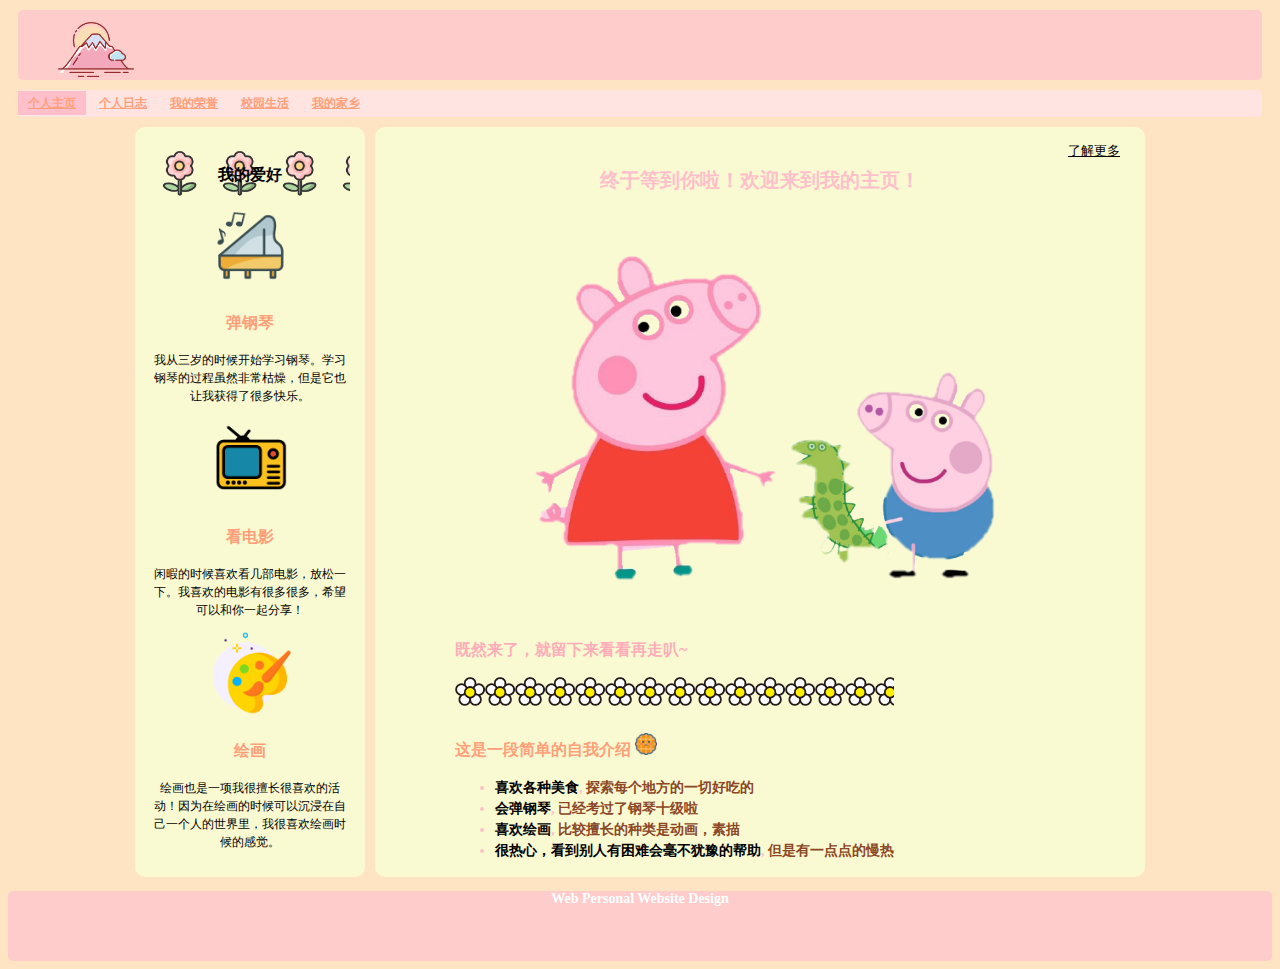
==== index.html @ 2e3a8f63 "first commit" ====
<!DOCTYPE html>
<html lang="en">
<head>
    <meta charset="UTF-8">
    <title>个人网页设计</title>
    <link rel="stylesheet" type="text/css" href="css/main.css">
</head>
<body>
<!--页眉-->
<header id="header">
<img src="img/富士山.png" style="height: 55px;margin-left: 40px;margin-top: 12px">
</header>
<!--导航栏-->
<div>
    <nav>
        <ul>
            <li class="selected"><a href="index.html">个人主页</a></li>
            <li><a href="blog.html">个人日志</a></li>
            <li><a href="invention.html">我的荣誉</a></li>
            <li><a href="life.html">校园生活</a></li>
            <li><a href="">我的家乡</a></li>
        </ul>
    </nav>
</div>
<!--内容-->
<div class="body">
    <div class="tablerow">
        <!--边栏区-->
        <div class="sider">
            <div class="hobbytitle"><p style="padding-top: 20px;font-weight: bold;font-size: 16px">我的爱好</p></div>
            <img src="img/钢琴老师-01.png" style="height: 85px">
            <p style="color: #FFA07A;font-size: 16px;font-weight: bold">弹钢琴</p>
            <p style="font-size: 12px">我从三岁的时候开始学习钢琴。学习钢琴的过程虽然非常枯燥，但是它也让我获得了很多快乐。</p>
            <img src="img/电视机.png" style="height: 85px">
            <p style="color: #FFA07A;font-size: 16px;font-weight: bold">看电影</p>
            <p style="font-size: 12px">闲暇的时候喜欢看几部电影，放松一下。我喜欢的电影有很多很多，希望可以和你一起分享！</p>
            <img src="img/绘画.png" style="height: 85px">
            <p style="color: #FFA07A;font-size: 16px;font-weight: bold">绘画</p>
            <p style="font-size: 12px">绘画也是一项我很擅长很喜欢的活动！因为在绘画的时候可以沉浸在自己一个人的世界里，我很喜欢绘画时候的感觉。</p>
        </div>
        <!--内容区-->
        <div class="main">
            <a href="more.html" style="float: right;margin-top: 15px;margin-right: 25px;font-size: 13px;font-family: 黑体;">了解更多</a>
            <h2 style="text-align: center;margin-top: 40px;font-size: 20px;color: #FFC0CB;font-family: 黑体;font-weight: bold">终于等到你啦！欢迎来到我的主页！</h2>

            <div>
                <img src="img/猪.png" style="width: 460px;margin-top: 45px;margin-left: 160px">
            </div>
            <div class="text">
                <p style="color: #FFAEB9;font-size: 16px;">既然来了，就留下来看看再走叭~</p>
                <div class="line"></div>
                <p style="font-size: 16px;color: #FFA07A;font-weight: bold">这是一段简单的自我介绍 <img src="img/华夫饼.png" style="height: 22px"></p>
                <div class="introduce">
                    <ul>
                        <li><span class="cd">喜欢各种美食</span>, <span class="artist">探索每个地方的一切好吃的</span></li>
                        <li><span class="cd">会弹钢琴</span>, <span class="artist">已经考过了钢琴十级啦</span></li>
                        <li><span class="cd">喜欢绘画</span>, <span class="artist">比较擅长的种类是动画，素描</span></li>
                        <li><span class="cd">很热心，看到别人有困难会毫不犹豫的帮助</span>, <span class="artist">但是有一点点的慢热</span></li>
                    </ul>
                </div>
            </div>

        </div>
    </div>
</div>
<!--页脚-->
<div id="footer" style="text-align: center">
<p style="color: white;font-size: 14px;font-weight: bold">Web Personal Website Design</p>
</div>
</body>
</html>
---- css/main.css ----
body{
    background-color: #FFE4C4;
}

#header{
    background-color: #ffcccc;
    height: 70px;
    margin: 10px 10px 0px 10px;
    background-size: 100%;
    border-radius: 5px;
}

nav {
    background-color: #FFE4E1;
    margin: 10px 10px 0px 10px;
    border-radius: 5px;
    font-size: 12px;
}
nav ul {
    margin: 0px;
    list-style-type: none;
    padding: 5px 0px 5px 0px;
}
nav ul li {
    display: inline;
    padding: 5px 10px 5px 10px;
}
nav ul li a:link, nav ul li a:visited {
    color: #FFA07A;
    border-bottom: none;
    font-weight: bold;
}
nav ul li.selected {
    background-color: #FFC0CB;
}

.body{
    width: 1010px;
    height: 750px;
    margin: auto;
    margin-top: 10px;
    margin-bottom: 10px;
}

.sider{
    display: inline-block;
    width: 200px;
    height: 750px;
    background-color: #FAFAD2;
    border-radius: 10px;
    text-align: center;
    font-family: 幼圆;
    line-height: 1.5;
    padding-left: 15px;
    padding-right: 15px;
    float: left;
    margin-right: 10px;
}

.hobbytitle{
    height: 60px;
    background: url("../img/花儿.png");
    background-repeat: repeat-x;
    background-size: 60px;
}

.main{
    width: 770px;
    height: 750px;
    display: inline-block;
    background-color: #FAFAD2;
    border-radius: 10px;
    font-family: 幼圆;

}

a:link{
    color: black;
}

.text{
    color: #FFC0CB;
    font-size: 28px;
    font-weight: bold;
    font-family: 幼圆;
    float: left;
    margin-left: 80px;
    margin-top: 40px;
}

#footer{
    background-color: #ffcccc;
    height: 70px;
    border-radius: 5px;
}

.line{
    height: 40px;
    width: 100%;
    background: url("/img/花 雏菊 菊花 白花.png");
    background-repeat: repeat-x;
    background-size: 30px;
}

.introduce{
    font-size: 14px;
    line-height: 1.5;
}

.cd{
    color: black;
}

.artist{
    color: #8B4726;
    font-family: 等线;
}
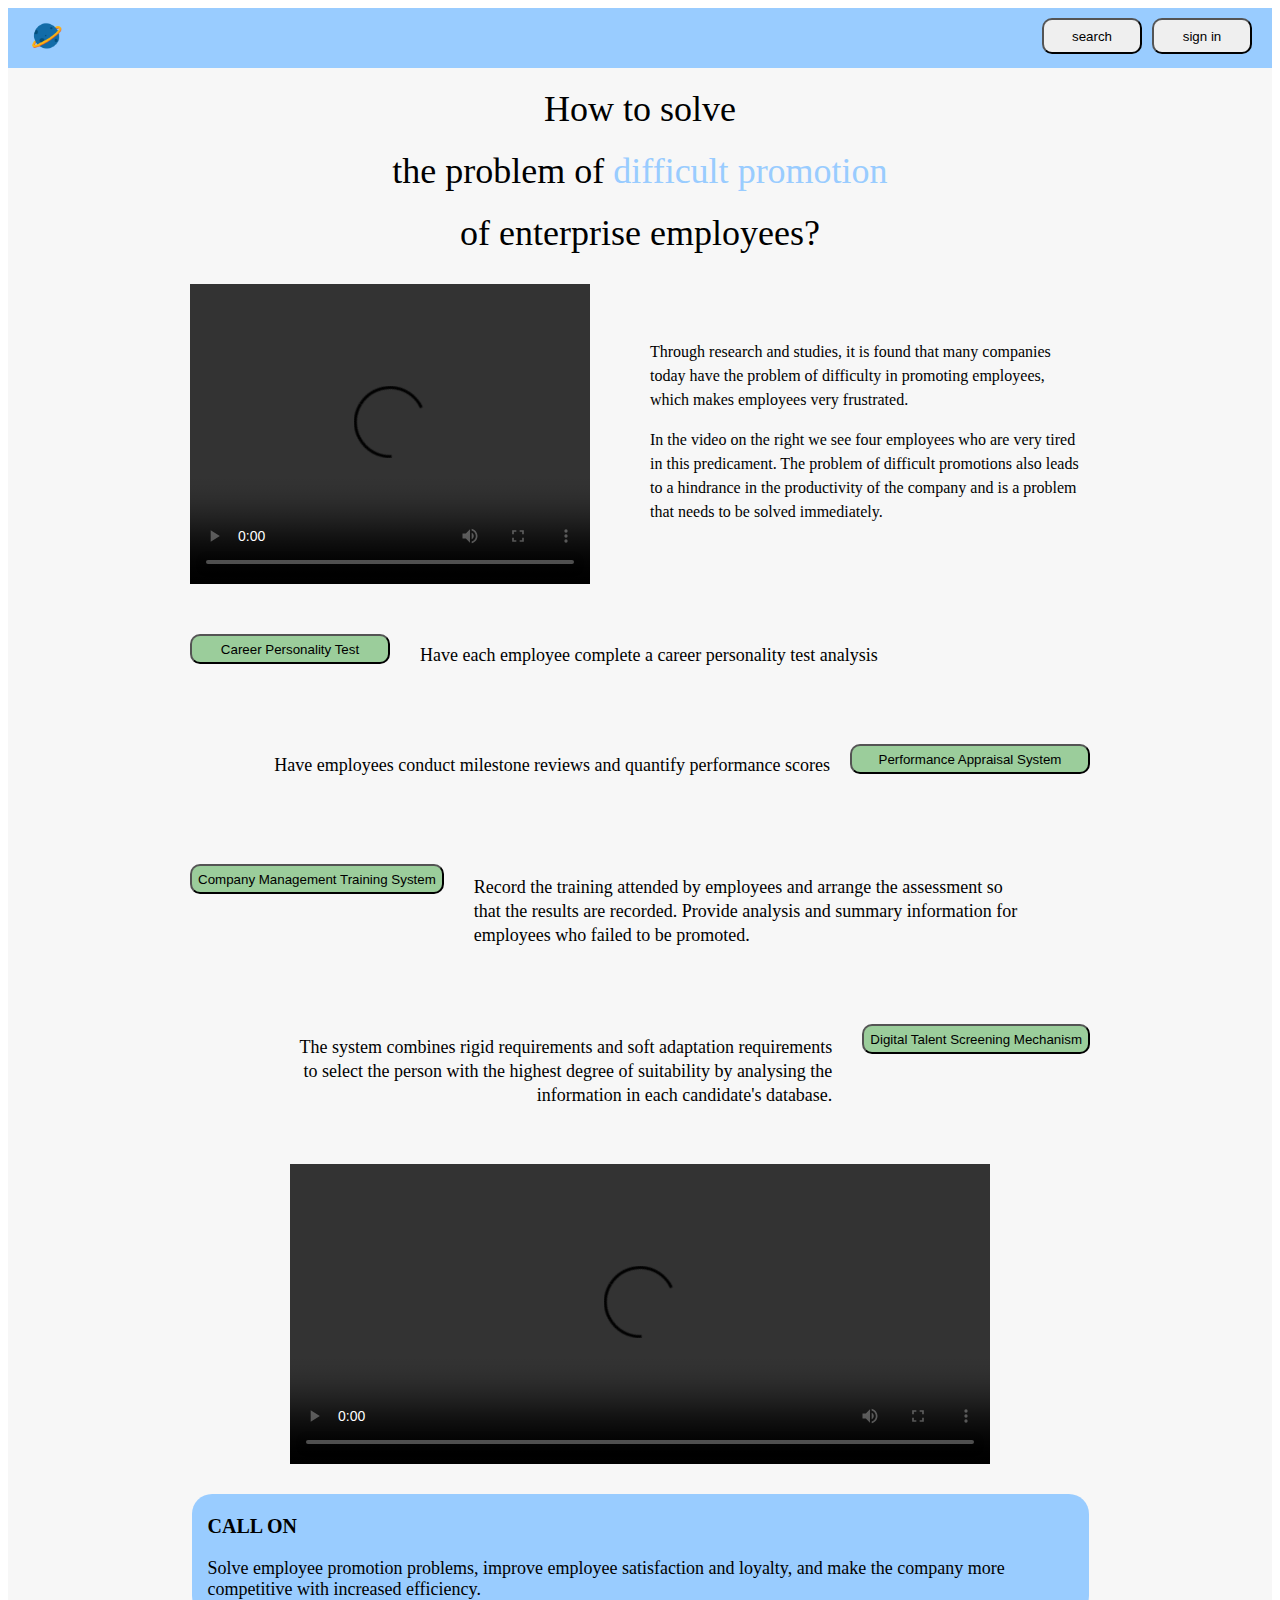
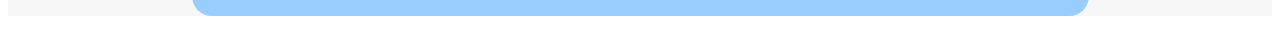
==== commit a2495931: "1" ====
--- a/index.html
+++ b/index.html
@@ -2,70 +2,205 @@
 <html lang="en">
 <head>
     <meta charset="UTF-8">
-    <title>个人网页设计</title>
-    <link rel="stylesheet" type="text/css" href="css/main.css">
+    <title>Title</title>
 </head>
 <body>
-<!--页眉-->
-<header id="header">
-<img src="img/富士山.png" style="height: 55px;margin-left: 40px;margin-top: 12px">
-</header>
-<!--导航栏-->
-<div>
-    <nav>
-        <ul>
-            <li class="selected"><a href="index.html">个人主页</a></li>
-            <li><a href="blog.html">个人日志</a></li>
-            <li><a href="invention.html">我的荣誉</a></li>
-            <li><a href="life.html">校园生活</a></li>
-            <li><a href="">我的家乡</a></li>
-        </ul>
-    </nav>
-</div>
-<!--内容-->
-<div class="body">
-    <div class="tablerow">
-        <!--边栏区-->
-        <div class="sider">
-            <div class="hobbytitle"><p style="padding-top: 20px;font-weight: bold;font-size: 16px">我的爱好</p></div>
-            <img src="img/钢琴老师-01.png" style="height: 85px">
-            <p style="color: #FFA07A;font-size: 16px;font-weight: bold">弹钢琴</p>
-            <p style="font-size: 12px">我从三岁的时候开始学习钢琴。学习钢琴的过程虽然非常枯燥，但是它也让我获得了很多快乐。</p>
-            <img src="img/电视机.png" style="height: 85px">
-            <p style="color: #FFA07A;font-size: 16px;font-weight: bold">看电影</p>
-            <p style="font-size: 12px">闲暇的时候喜欢看几部电影，放松一下。我喜欢的电影有很多很多，希望可以和你一起分享！</p>
-            <img src="img/绘画.png" style="height: 85px">
-            <p style="color: #FFA07A;font-size: 16px;font-weight: bold">绘画</p>
-            <p style="font-size: 12px">绘画也是一项我很擅长很喜欢的活动！因为在绘画的时候可以沉浸在自己一个人的世界里，我很喜欢绘画时候的感觉。</p>
-        </div>
-        <!--内容区-->
-        <div class="main">
-            <a href="more.html" style="float: right;margin-top: 15px;margin-right: 25px;font-size: 13px;font-family: 黑体;">了解更多</a>
-            <h2 style="text-align: center;margin-top: 40px;font-size: 20px;color: #FFC0CB;font-family: 黑体;font-weight: bold">终于等到你啦！欢迎来到我的主页！</h2>
-
-            <div>
-                <img src="img/猪.png" style="width: 460px;margin-top: 45px;margin-left: 160px">
-            </div>
-            <div class="text">
-                <p style="color: #FFAEB9;font-size: 16px;">既然来了，就留下来看看再走叭~</p>
-                <div class="line"></div>
-                <p style="font-size: 16px;color: #FFA07A;font-weight: bold">这是一段简单的自我介绍 <img src="img/华夫饼.png" style="height: 22px"></p>
-                <div class="introduce">
-                    <ul>
-                        <li><span class="cd">喜欢各种美食</span>, <span class="artist">探索每个地方的一切好吃的</span></li>
-                        <li><span class="cd">会弹钢琴</span>, <span class="artist">已经考过了钢琴十级啦</span></li>
-                        <li><span class="cd">喜欢绘画</span>, <span class="artist">比较擅长的种类是动画，素描</span></li>
-                        <li><span class="cd">很热心，看到别人有困难会毫不犹豫的帮助</span>, <span class="artist">但是有一点点的慢热</span></li>
-                    </ul>
-                </div>
-            </div>
-
-        </div>
-    </div>
-</div>
-<!--页脚-->
-<div id="footer" style="text-align: center">
-<p style="color: white;font-size: 14px;font-weight: bold">Web Personal Website Design</p>
+<div style="background-color: #F7F7F7 ">
+  <!--    导航栏-->
+  <div class="head">
+    <img src="../assets/img/logo.png" class="logo">
+    <button class="login">sign in</button>
+    <button class="search"><van-icon name="search" />     search</button>
+  </div>
+  <!--    内容-->
+  <div class="main">
+    <p style="margin: auto;text-align: center;font-size: 36px;padding-top: 20px">How to solve</p>
+    <p style="margin: auto;text-align: center;font-size: 36px;margin-top: 20px">the problem of<span style="color: #99ccff"> difficult promotion</span>  </p>
+    <p style="margin: auto;text-align: center;font-size: 36px;margin-top: 20px">of enterprise employees?</p>
+    <div class="contain">
+      <div class="video1">
+        <video controls width="400" height="300">
+          <source src="../assets/v1.mp4" type="video/mp4">
+        </video>
+      </div>
+      <div class="text1">
+        <p>Through research and studies, it is found that many companies today
+          have the problem of difficulty in promoting employees, which makes
+          employees very frustrated.
+        </p>
+        <p>
+          In the video on the right we see four
+          employees who are very tired in this predicament. The problem of
+          difficult promotions also leads to a hindrance in
+          the productivity of the company and is a problem that needs to be solved immediately.
+        </p>
+      </div>
+    </div>
+    <div class="contain2">
+      <button class="button1"  style="width: 200px;height: 30px;text-align: center"> Career Personality Test</button>
+      <div style="display: inline-block;position: relative;float: left;margin-left: 30px;font-size: 18px;margin-top: -7px">
+        <p>Have each employee complete a career personality test analysis</p>
+      </div>
+    </div>
+    <div class="contain1">
+      <button class="button2" style="width: 240px;height: 30px;text-align: center;display: inline-block;position: relative;float: right;"> Performance Appraisal System</button>
+      <div style="display: inline-block;position: relative;float: right;margin-left: 30px;font-size: 18px;margin-right: 20px;margin-top: -7px">
+        <p>Have employees conduct milestone reviews and quantify performance scores</p>
+      </div>
+    </div>
+    <a-divider />
+    <div class="contain4">
+      <button class="button1" style="height: 30px"> Company Management Training System</button>
+      <div style="display: inline-block;position: relative;float: left;margin-left: 30px;font-size: 18px;width: 550px;margin-top: -7px;line-height: 24px">
+        <p>Record the training attended by employees and arrange the assessment so that the results are recorded.
+          Provide analysis and summary information for employees who failed to be promoted.</p>
+      </div>
+    </div>
+    <div class="contain3" >
+      <button class="button2"  style="height: 30px"> Digital Talent Screening Mechanism</button>
+      <div style="display: inline-block;position: relative;float: right;margin-left: 30px;font-size: 18px;width: 550px;margin-top: -7px;line-height: 24px;text-align: right;margin-right: 30px">
+        <p>The system combines rigid requirements and soft adaptation requirements to select the
+          person with the highest degree of suitability by analysing the information in each candidate's database.</p>
+      </div>
+    </div>
+    <div class="video2">
+      <video controls width="700" height="300">
+        <source src="../assets/v2.mp4" type="video/mp4">
+      </video>
+    </div>
+    <div class="last">
+      <p style="font-weight: bold;font-size: 20px"> CALL ON</p>
+      Solve employee promotion problems,
+      improve employee satisfaction and loyalty, and
+      make the company more competitive with increased efficiency.</div>
+  </div>
 </div>
 </body>
-</html>+</html>
+<style scoped>
+  .head{
+    width: 100%;
+    height: 60px;
+    background-color: #99ccff;
+    font-size: 14px;
+  }
+  .logo{
+    width: 34px;
+    height: 34px;
+    float: left;
+    margin-top: 12px;
+    margin-left: 20px;
+  }
+  .search{
+    float: right;
+    width: 100px;
+    height: 36px;
+    /*margin-left: 20px;*/
+    border-radius: 10px;
+    margin-top: 10px;
+    /*background-color: white;*/
+  }
+  .login{
+    float: right;
+    width: 100px;
+    height: 36px;
+    margin-right: 20px;
+    margin-left: 10px;
+    border-radius: 10px;
+    margin-top: 10px;
+  }
+  .main{
+    width: 100%;
+    background-color: #F7F7F7;
+  }
+  .contain{
+    width: 900px;
+    height: 300px;
+    margin: auto;
+    /*background-color: red;*/
+  }
+  .video1{
+    width: 400px;
+    height: 300px;
+    background-color: grey;
+    display: inline-block;
+    position: relative;
+    float: left;
+    margin-top: 30px;
+  }
+  .text1{
+    width: 430px;
+    /*background-color: green;*/
+    display: inline-block;
+    position: relative;
+    float: left;
+    margin-top: 70px;
+    margin-left: 60px;
+    font-size: 16px;
+    line-height: 24px;
+  }
+  .button1{
+    display: inline-block;
+    position: relative;
+    float: left;
+    border-radius: 10px;
+    background-color: #9BCD9B;
+  }
+  .button2{
+    display: inline-block;
+    position: relative;
+    float: right;
+    border-radius: 10px;
+    background-color: #9BCD9B;
+  }
+  .contain1{
+    width: 900px;
+    height: 60px;
+    margin: auto;
+    /*background-color: red;*/
+    margin-top: 50px;
+  }
+  .contain2{
+    width: 900px;
+    height: 60px;
+    margin: auto;
+    /*background-color: red;*/
+    margin-top: 80px;
+    font-size: 16px;
+  }
+  .contain3{
+    width: 900px;
+    height: 60px;
+    margin: auto;
+    /*background-color: red;*/
+    margin-top: 100px;
+    font-size: 16px;
+  }
+  .contain4{
+    width: 900px;
+    height: 60px;
+    margin: auto;
+    /*background-color: red;*/
+    margin-top: 60px;
+  }
+  .video2{
+    margin: auto;
+    width: 700px;
+    height: 300px;
+    background-color: grey;
+    margin-top: 80px;
+    margin-bottom: 30px;
+  }
+  .last{
+    width: 880px;
+    height: 120px;
+    border-radius: 20px;
+    margin-top: 50px;
+    margin: auto;
+    background-color: #99ccff;
+    font-size: 18px;
+    padding: 1px;
+    padding-left: 16px;
+    margin-bottom: 30px;
+  }
+</style>
